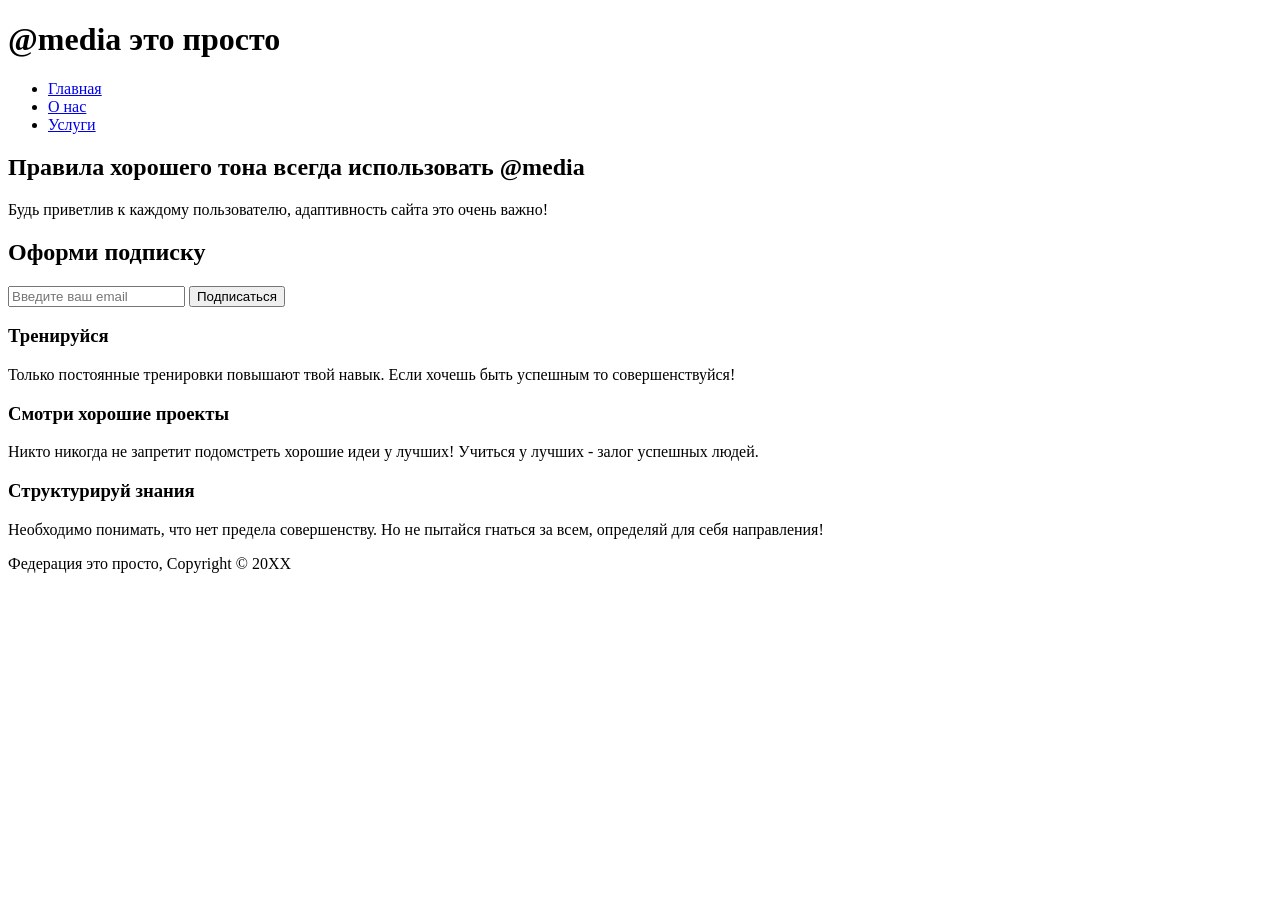
==== index.html @ 6ea28372 "Add files via upload" ====
<!DOCTYPE html>
<html>
<head>
  <meta charset="utf-8">
  <meta name="viewport" content="width=device-width">
  <meta name="description" content="Пример для изучения правила @media">
  <title>@media</title>
  <link rel="stylesheet" href="css/style.css">
  <link rel="stylesheet" href="css/font-awesome.min.css">
</head>
<body>
  <header>
    <div class="container">
      <div>
        <h1><span class="fa fa-rocket"></span> <span class="highlight">@media</span> это просто</h1>
      </div>
      <nav>
        <ul>
          <li class="current"><a href="index.html">Главная</a></li>
          <li><a href="about.html">О нас</a></li>
          <li><a href="services.html">Услуги</a></li>
        </ul>
      </nav>
    </div>
  </header>

  <section id="showcase">
    <div class="container">
      <h1>Правила хорошего тона всегда использовать @media</h1>
      <p>Будь приветлив к каждому пользователю, адаптивность сайта это очень важно!</p>
    </div>
  </section>

  <section id="newsletter">
    <div class="container">
      <h1>Оформи подписку</h1>
      <form action="">
        <input type="email" placeholder="Введите ваш email">
        <button type="submit" class="button_1">Подписаться</button>
      </form>
    </div>
  </section>

  <section id="boxes">
    <div class="container">
      <div class="box">
        <span class="fa fa-signal fa-5x"></span>
        <h3>Тренируйся</h3>
        <p>Только постоянные тренировки повышают твой навык. Если хочешь быть успешным то совершенствуйся!</p>
      </div>
      <div class="box">
        <span class="fa fa-photo fa-5x"></span>
        <h3>Смотри хорошие проекты</h3>
        <p>Никто никогда не запретит подомстреть хорошие идеи у лучших! Учиться у лучших - залог успешных людей.</p>
      </div>
      <div class="box">
        <span class="fa fa-cube fa-5x"></span>
        <h3>Структурируй знания</h3>
        <p>Необходимо понимать, что нет предела совершенству. Но не пытайся гнаться за всем, определяй для себя направления!</p>
      </div>
    </div>
  </section>

  <footer>
    <p>Федерация это просто, Copyright &copy; 20XX</p>
  </footer>
</body>
</html>
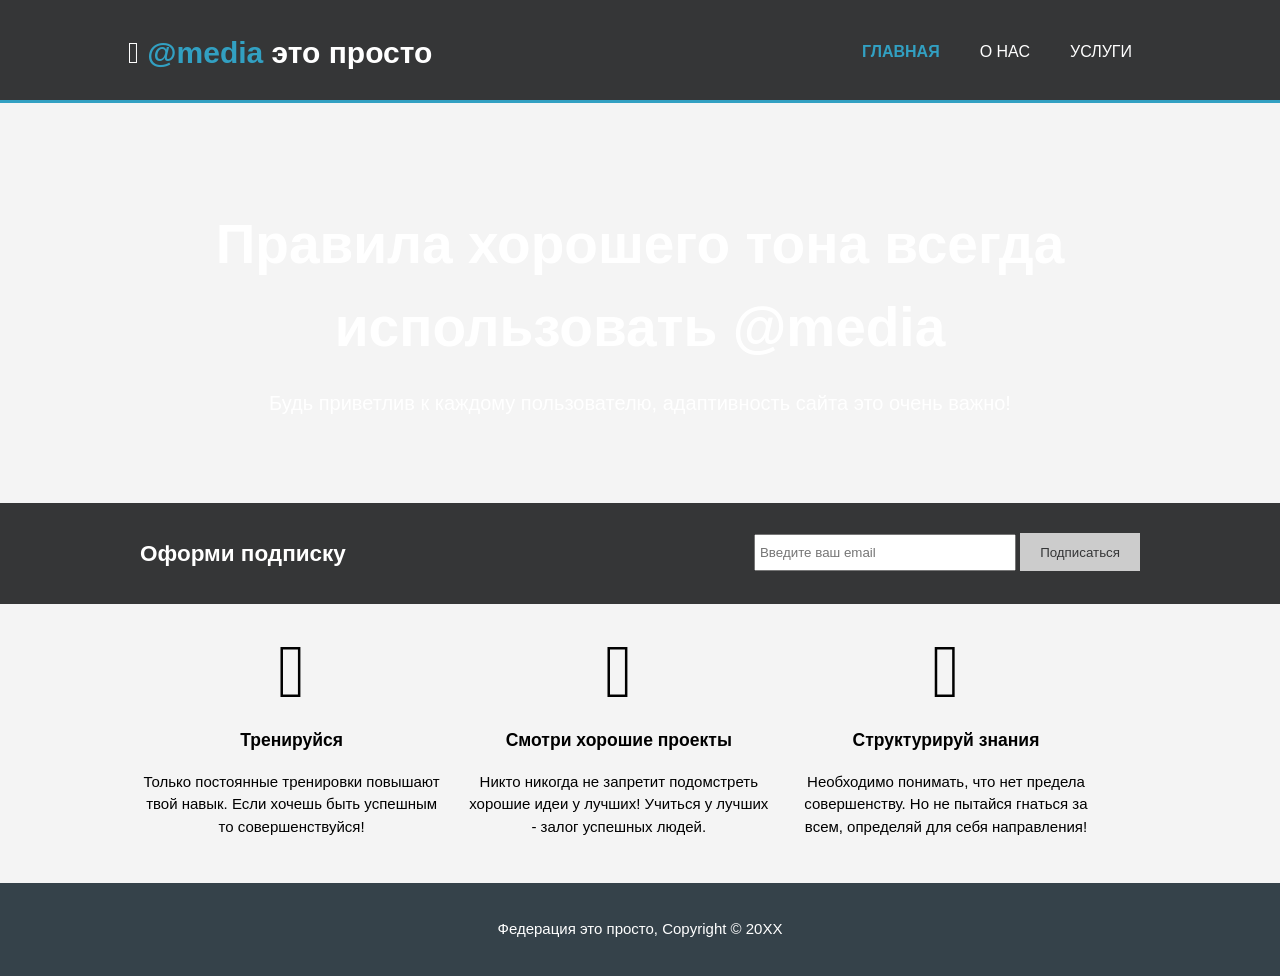
==== commit acfee513: "Update index.html" ====
--- a/index.html
+++ b/index.html
@@ -6,8 +6,8 @@
   <meta name="viewport" content="width=device-width">
   <meta name="description" content="Пример для изучения правила @media">
   <title>@media</title>
-  <link rel="stylesheet" href="css/style.css">
-  <link rel="stylesheet" href="css/font-awesome.min.css">
+  <link rel="stylesheet" href="style.css">
+  <link rel="stylesheet" href="font-awesome.min.css">
 </head>
 <body>
   <header>
@@ -66,4 +66,4 @@
     <p>Федерация это просто, Copyright &copy; 20XX</p>
   </footer>
 </body>
-</html>+</html>
--- a/style.css
+++ b/style.css
@@ -0,0 +1,203 @@
+body {
+  font: 15px/1.5 Arial, Helvetica, sans-serif;
+  padding: 0;
+  margin: 0;
+  background-color: #f4f4f4;
+}
+
+.container {
+  width: 80%;
+  margin: auto;
+  overflow: hidden;
+}
+
+.dark {
+  padding: 15px;
+  background: #35424a;
+  color: #ffffff;
+  margin-top: 10px;
+  margin-bottom: 10px;
+}
+
+ul {
+  margin: 0;
+  padding: 0;
+}
+
+header {
+  background: #353637;
+  color: #ffffff;
+  padding-top: 30px;
+  min-height: 70px;
+  border-bottom: #32a0c2 3px solid;
+}
+
+header a {
+  color: #ffffff;
+  text-decoration: none;
+  text-transform: uppercase;
+  font-size: 16px;
+}
+
+header li {
+  float: left;
+  display: inline;
+  padding: 0 20px 0 20px;
+}
+
+.container > div {
+  float: left;
+}
+
+.container > div > h1 {
+  margin: 0;
+}
+
+header nav {
+  float: right;
+  margin-top: 10px;
+}
+
+.container > div > h1 > span:nth-child(2),
+header .current a {
+  color: #32a0c2;
+  font-weight: bold;
+}
+
+header a:hover {
+  color: #cccccc;
+  font-weight: bold;
+}
+
+#showcase {
+  min-height: 400px;
+  background: url('"C:\Users\Ilsch\Downloads\ПР media (файлы) (1)\img\headerbg.jpg"') no-repeat center;
+  background-size: cover;
+  text-align: center;
+  color: #ffffff;
+}
+
+#showcase h1 {
+  margin-top: 100px;
+  font-size: 55px;
+  margin-bottom: 10px;
+}
+
+#showcase p {
+  font-size: 20px;
+}
+
+#newsletter {
+  padding: 15px;
+  color: #ffffff;
+  background: #353637;
+}
+
+#newsletter h1 {
+  float: left;
+}
+
+#newsletter form {
+  float: right;
+  margin-top: 15px;
+}
+
+#newsletter input[type="email"] {
+  padding: 4px;
+  height: 25px;
+  width: 250px;
+}
+
+.button_1 {
+  height: 38px;
+  background: #cccccc;
+  border: 0;
+  padding-left: 20px;
+  padding-right: 20px;
+  color: #353637;
+}
+
+#boxes {
+  margin-top: 20px;
+}
+
+#boxes .box {
+  float: left;
+  text-align: center;
+  width: 30%;
+  padding: 10px;
+}
+
+footer {
+  padding: 20px;
+  margin-top: 20px;
+  color: #ffffff;
+  background-color: #35424a;
+  text-align: center;
+}
+
+aside#sidebar {
+  float: right;
+  width: 30%;
+  padding: 5px;
+}
+
+article#main-col {
+  float: left;
+  width: 65%;
+}
+
+aside#sidebar input,
+aside#sidebar textarea {
+  width: 90%;
+  padding: 5px;
+}
+
+ul#services li {
+  list-style: none;
+  padding: 20px;
+  border: #cccccc solid 1px;
+  margin-bottom: 5px;
+  background: #32a0c2;
+}
+
+ul#services h3 {
+  border-bottom: #353637 solid 1px;
+}
+
+/* Исправленный медиа-запрос */
+@media (max-width: 768px) {
+  .container > div,
+  header nav,
+  header nav li,
+  #newsletter h1,
+  #newsletter form,
+  #boxes .box,
+  article#main-col,
+  aside#sidebar {
+    float: none;
+    text-align: center;
+    width: 100%;
+  }
+
+  header {
+    padding-bottom: 20px;
+  }
+
+  #showcase h1 {
+    margin-top: 40px;
+  }
+
+  #newsletter button {
+    display: block;
+    width: 100%;
+  }
+
+  #newsletter form input[type="email"],
+  .contact input,
+  .contact textarea,
+  .contact label {
+    width: 100%;
+    margin-bottom: 5px;
+  }
+}
